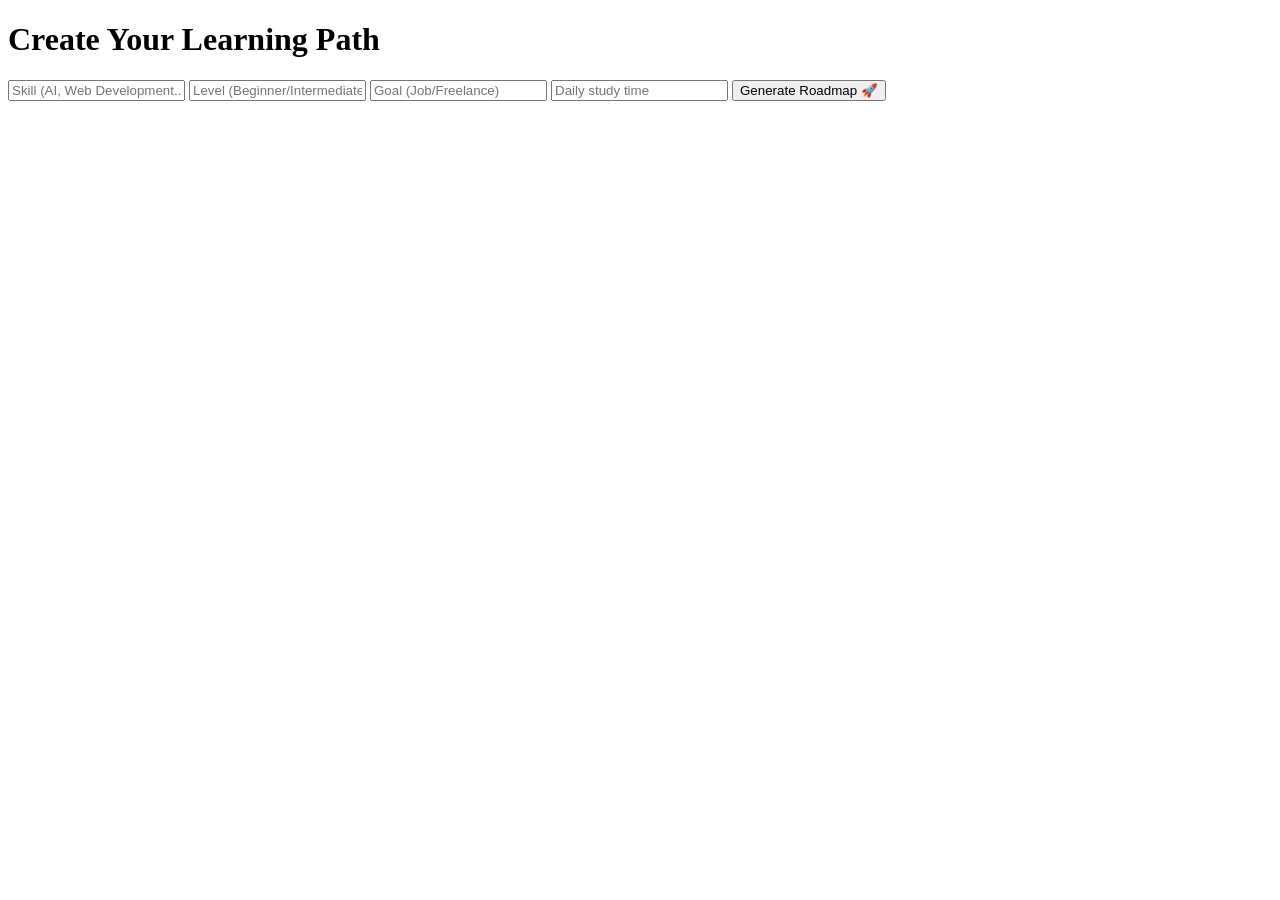
==== profile.html @ 487574fc "Add files via upload Frontend included ,have to include api!" ====
<!DOCTYPE html>
<html>

<head>

<title>Create Roadmap</title>

<link rel="stylesheet" href="../css/style.css">

</head>


<body>


<div class="container">


<h1>Create Your Learning Path</h1>


<input id="skill" placeholder="Skill (AI, Web Development...)">


<input id="level" placeholder="Level (Beginner/Intermediate)">


<input id="goal" placeholder="Goal (Job/Freelance)">


<input id="time" placeholder="Daily study time">


<button onclick="generateRoadmap()">

Generate Roadmap 🚀

</button>


</div>


<script src="../js/profile.js"></script>


</body>

</html>
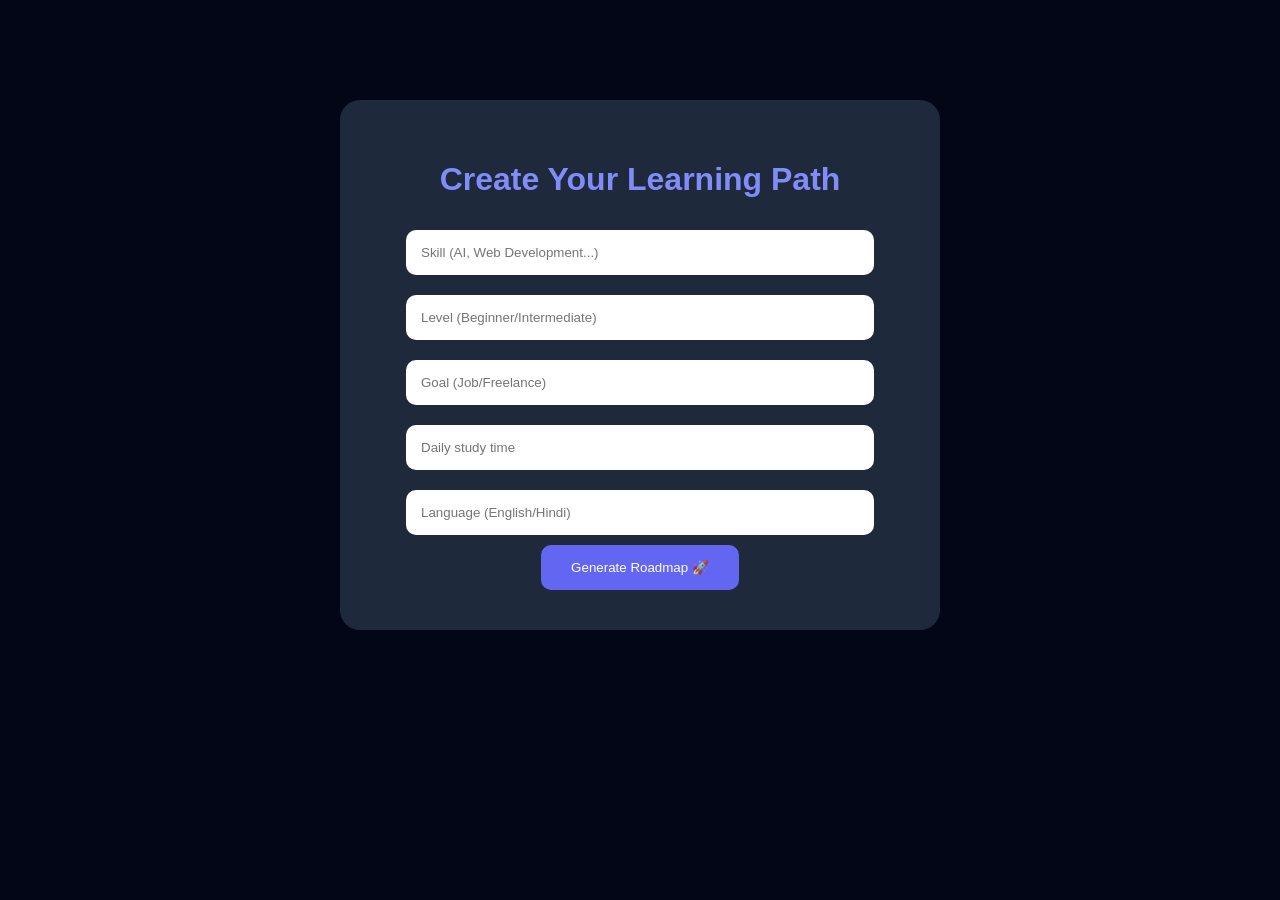
==== commit c1d29834: "Build AI-powered course roadmap generator with Gemini integration" ====
--- a/profile.html
+++ b/profile.html
@@ -1,49 +1,29 @@
 <!DOCTYPE html>
 <html>
-
 <head>
-
-<title>Create Roadmap</title>
-
-<link rel="stylesheet" href="../css/style.css">
-
+  <title>Create Roadmap</title>
+  <link rel="stylesheet" href="style.css">
 </head>
 
+<body>
+  <div class="container">
+    <h1>Create Your Learning Path</h1>
 
-<body>
+    <input id="skill" placeholder="Skill (AI, Web Development...)">
 
+    <input id="level" placeholder="Level (Beginner/Intermediate)">
 
-<div class="container">
+    <input id="goal" placeholder="Goal (Job/Freelance)">
 
+    <input id="time" placeholder="Daily study time">
 
-<h1>Create Your Learning Path</h1>
+    <input id="language" placeholder="Language (English/Hindi)">
 
+    <button onclick="generateRoadmap()">
+      Generate Roadmap 🚀
+    </button>
+  </div>
 
-<input id="skill" placeholder="Skill (AI, Web Development...)">
-
-
-<input id="level" placeholder="Level (Beginner/Intermediate)">
-
-
-<input id="goal" placeholder="Goal (Job/Freelance)">
-
-
-<input id="time" placeholder="Daily study time">
-
-
-<button onclick="generateRoadmap()">
-
-Generate Roadmap 🚀
-
-</button>
-
-
-</div>
-
-
-<script src="../js/profile.js"></script>
-
-
+  <script src="profile.js"></script>
 </body>
-
 </html>
--- a/style.css
+++ b/style.css
@@ -0,0 +1,352 @@
+body{
+
+background:#020617;
+color:white;
+font-family:Arial;
+}
+
+
+.container{
+
+width:600px;
+margin:100px auto;
+padding:40px;
+background:#1e293b;
+border-radius:20px;
+text-align:center;
+
+}
+
+
+input{
+
+width:90%;
+padding:15px;
+margin:10px;
+border-radius:10px;
+border:none;
+
+}
+
+
+button{
+
+padding:15px 30px;
+background:#6366f1;
+color:white;
+border:none;
+border-radius:10px;
+cursor:pointer;
+
+}
+
+
+a{
+
+color:#60a5fa;
+
+}
+
+
+h1{
+
+color:#818cf8;
+
+}
+/* Modern AI Roadmap Page */
+
+* {
+  box-sizing: border-box;
+}
+
+body.roadmap-page {
+  margin: 0;
+  min-height: 100vh;
+  background: #f4f7fb;
+  font-family: Arial, Helvetica, sans-serif;
+  color: #172033;
+}
+
+.roadmap-header {
+  width: 100%;
+  padding: 22px 7%;
+  background: white;
+  border-bottom: 1px solid #e5e9f2;
+
+  display: flex;
+  align-items: center;
+  justify-content: space-between;
+  gap: 20px;
+}
+
+.roadmap-header h1 {
+  margin: 0;
+  color: #4f46e5;
+  font-size: 28px;
+}
+
+.roadmap-header p {
+  margin: 6px 0 0;
+  color: #697386;
+}
+
+.header-buttons {
+  display: flex;
+  gap: 12px;
+}
+
+.primary-button,
+.secondary-button {
+  border: none;
+  border-radius: 10px;
+  padding: 12px 18px;
+  cursor: pointer;
+  font-size: 15px;
+  font-weight: 600;
+}
+
+.primary-button {
+  background: #4f46e5;
+  color: white;
+}
+
+.primary-button:hover {
+  background: #4338ca;
+}
+
+.secondary-button {
+  background: #eef0ff;
+  color: #4338ca;
+}
+
+.secondary-button:hover {
+  background: #dfe2ff;
+}
+
+.roadmap-wrapper {
+  width: min(1100px, 92%);
+  margin: 35px auto 70px;
+}
+
+.roadmap-container {
+  width: 100%;
+}
+
+.loading-box,
+.error-card {
+  background: white;
+  padding: 50px 30px;
+  border-radius: 18px;
+  text-align: center;
+  box-shadow: 0 10px 35px rgba(45, 55, 90, 0.08);
+}
+
+.spinner {
+  width: 52px;
+  height: 52px;
+  margin: 0 auto 22px;
+
+  border: 5px solid #e4e7ff;
+  border-top-color: #4f46e5;
+  border-radius: 50%;
+
+  animation: spin 0.9s linear infinite;
+}
+
+@keyframes spin {
+  to {
+    transform: rotate(360deg);
+  }
+}
+
+.loading-box h2 {
+  margin-bottom: 10px;
+}
+
+.loading-box p {
+  color: #697386;
+  line-height: 1.6;
+}
+
+.roadmap-summary {
+  background: linear-gradient(
+    135deg,
+    #4f46e5,
+    #6d5dfc
+  );
+
+  border-radius: 20px;
+  padding: 30px;
+  color: white;
+  margin-bottom: 25px;
+  box-shadow: 0 12px 35px rgba(79, 70, 229, 0.22);
+}
+
+.small-heading {
+  margin: 0 0 8px;
+  text-transform: uppercase;
+  letter-spacing: 1px;
+  font-size: 13px;
+  opacity: 0.82;
+}
+
+.summary-title h2 {
+  margin: 0 0 25px;
+  font-size: 34px;
+}
+
+.summary-grid {
+  display: grid;
+  grid-template-columns: repeat(4, 1fr);
+  gap: 15px;
+}
+
+.summary-card {
+  padding: 17px;
+  border-radius: 14px;
+  background: rgba(255, 255, 255, 0.14);
+  backdrop-filter: blur(8px);
+}
+
+.summary-card span {
+  display: block;
+  margin-bottom: 7px;
+  font-size: 13px;
+  opacity: 0.8;
+}
+
+.summary-card strong {
+  font-size: 17px;
+}
+
+.ai-roadmap-card {
+  background: white;
+  padding: 35px;
+  border-radius: 20px;
+  box-shadow: 0 10px 35px rgba(45, 55, 90, 0.08);
+}
+
+.ai-label {
+  display: inline-block;
+  margin-bottom: 25px;
+  padding: 8px 13px;
+
+  background: #eef0ff;
+  color: #4f46e5;
+
+  border-radius: 30px;
+  font-size: 13px;
+  font-weight: bold;
+}
+
+.roadmap-content {
+  line-height: 1.8;
+  font-size: 16px;
+  color: #354052;
+}
+
+.roadmap-section-title {
+  margin-top: 34px;
+  margin-bottom: 14px;
+  padding-bottom: 10px;
+
+  color: #3228a8;
+  font-size: 23px;
+  border-bottom: 2px solid #eef0ff;
+}
+
+.roadmap-subtitle {
+  color: #172033;
+  margin-top: 25px;
+}
+
+.roadmap-list-item {
+  margin: 8px 0;
+  padding-left: 8px;
+}
+
+.numbered-item {
+  padding: 12px 15px;
+  background: #f7f8fc;
+  border-radius: 9px;
+}
+
+.checklist-item {
+  margin: 9px 0;
+  padding: 12px 15px;
+
+  background: #f0fdf4;
+  border-left: 4px solid #22c55e;
+  border-radius: 8px;
+}
+
+.error-card h2 {
+  color: #dc2626;
+}
+
+.error-card p {
+  color: #697386;
+}
+
+@media (max-width: 800px) {
+  .roadmap-header {
+    align-items: flex-start;
+    flex-direction: column;
+  }
+
+  .summary-grid {
+    grid-template-columns: repeat(2, 1fr);
+  }
+
+  .ai-roadmap-card {
+    padding: 23px;
+  }
+}
+
+@media (max-width: 500px) {
+  .summary-grid {
+    grid-template-columns: 1fr;
+  }
+
+  .header-buttons {
+    width: 100%;
+  }
+
+  .primary-button,
+  .secondary-button {
+    flex: 1;
+  }
+}
+
+/* PDF and printing */
+
+@media print {
+  .roadmap-header {
+    display: none;
+  }
+
+  body.roadmap-page {
+    background: white;
+  }
+
+  .roadmap-wrapper {
+    width: 100%;
+    margin: 0;
+  }
+
+  .roadmap-summary,
+  .ai-roadmap-card {
+    box-shadow: none;
+  }
+
+  .roadmap-summary {
+    color: black;
+    background: white;
+    border: 1px solid #dddddd;
+  }
+
+  .summary-card {
+    border: 1px solid #dddddd;
+    background: white;
+  }
+}
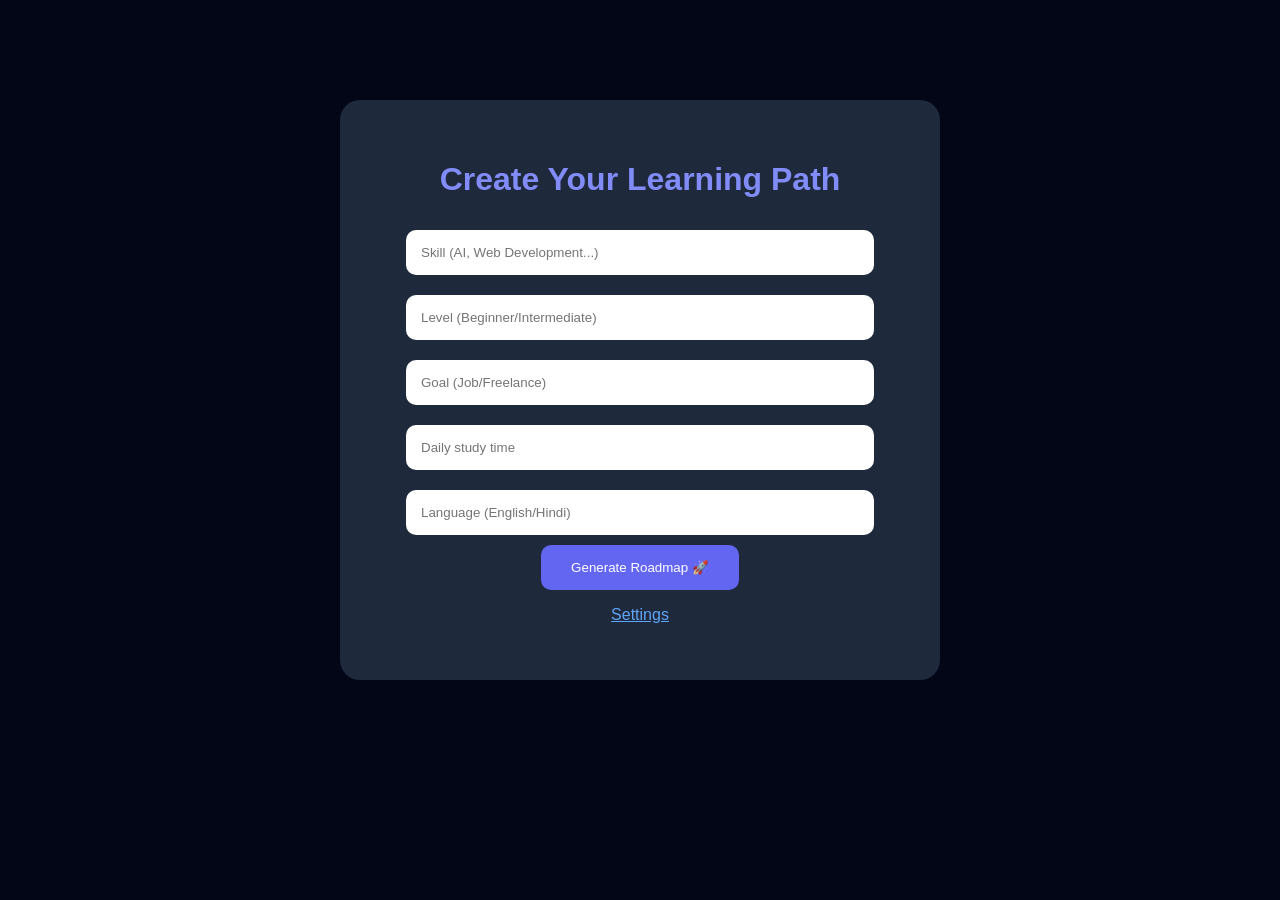
==== commit ede8d086: "feat: add settings form for API URL and profile defaults Persist preferences in localStorage and use" ====
--- a/profile.html
+++ b/profile.html
@@ -22,6 +22,8 @@
     <button onclick="generateRoadmap()">
       Generate Roadmap 🚀
     </button>
+
+    <p><a href="settings.html">Settings</a></p>
   </div>
 
   <script src="profile.js"></script>
--- a/style.css
+++ b/style.css
@@ -52,6 +52,25 @@
 
 color:#818cf8;
 
+}
+
+.settings-label {
+  display: block;
+  width: 90%;
+  margin: 16px auto 4px;
+  text-align: left;
+  font-size: 0.9rem;
+  color: #cbd5e1;
+}
+
+.settings-message {
+  margin-top: 12px;
+  color: #86efac;
+}
+
+.settings-nav {
+  margin-top: 24px;
+  font-size: 0.95rem;
 }
 /* Modern AI Roadmap Page */
 
@@ -123,6 +142,13 @@
   background: #dfe2ff;
 }
 
+.header-link {
+  display: inline-flex;
+  align-items: center;
+  justify-content: center;
+  text-decoration: none;
+}
+
 .roadmap-wrapper {
   width: min(1100px, 92%);
   margin: 35px auto 70px;
